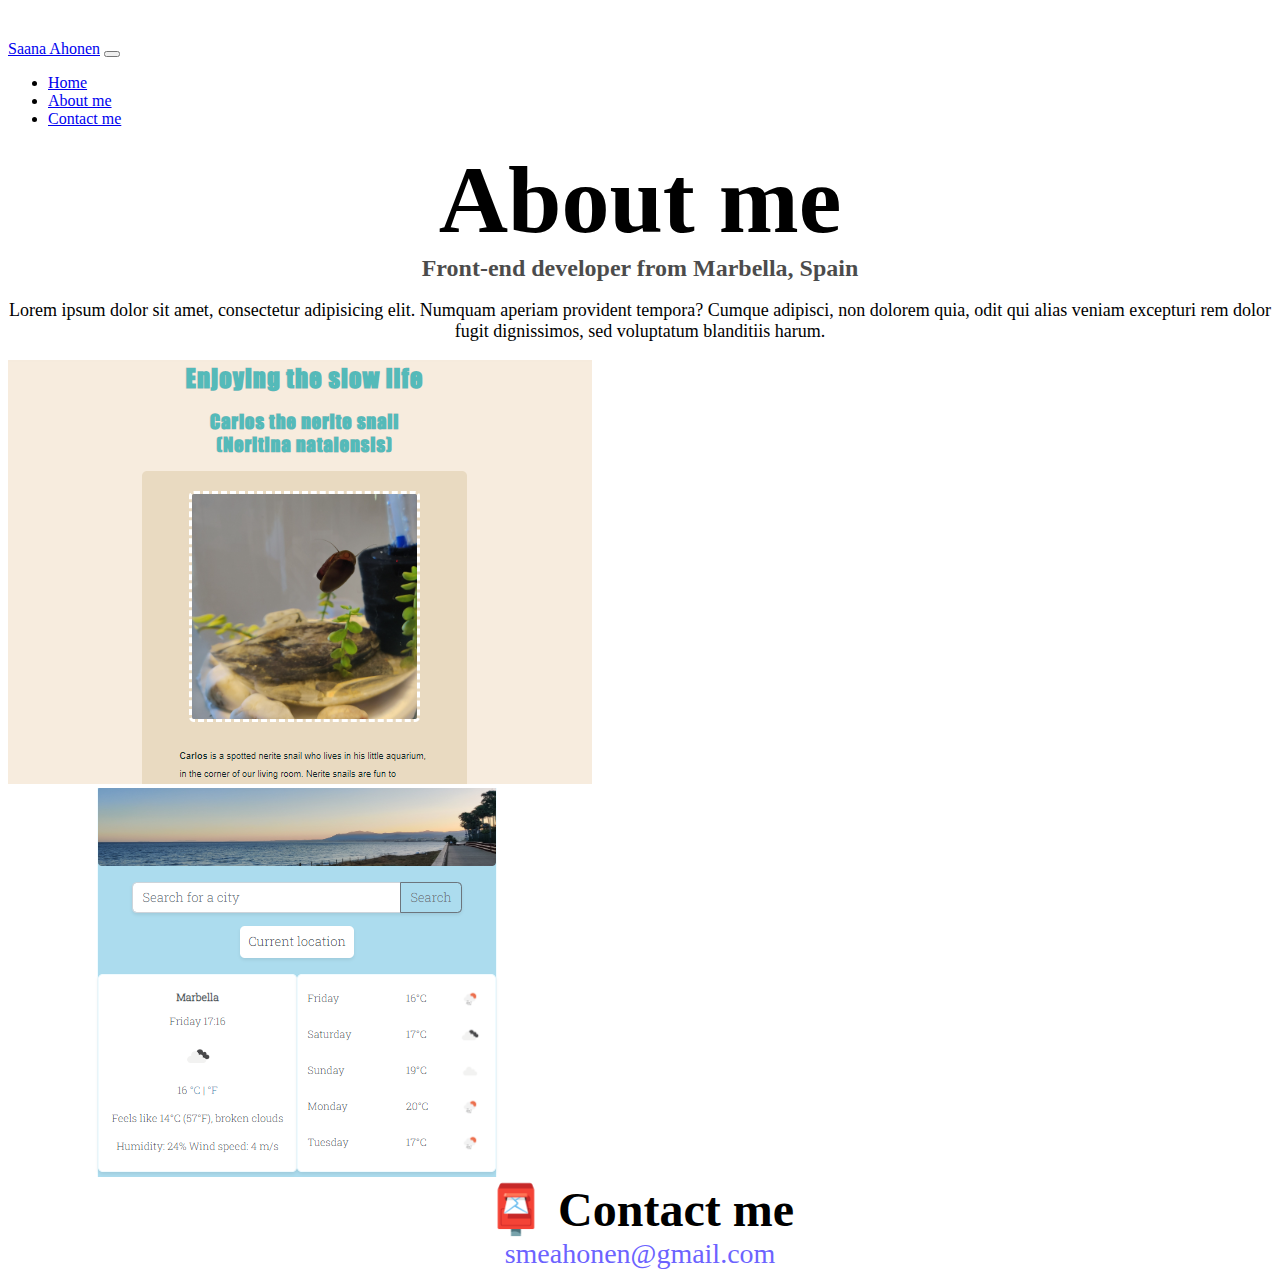
==== about.html @ 7b7fdadc "Added images, descriptions and links to projects" ====
<!DOCTYPE html>
<html lang="en">
  <head>
    <meta charset="UTF-8" />
    <meta http-equiv="X-UA-Compatible" content="IE=edge" />
    <meta name="viewport" content="width=device-width, initial-scale=1.0" />
    <!-- CSS only -->
    <link
      href="https://cdn.jsdelivr.net/npm/bootstrap@5.2.2/dist/css/bootstrap.min.css"
      rel="stylesheet"
      integrity="sha384-Zenh87qX5JnK2Jl0vWa8Ck2rdkQ2Bzep5IDxbcnCeuOxjzrPF/et3URy9Bv1WTRi"
      crossorigin="anonymous"
    />
    <link rel="stylesheet" href="style.css" />
    <!-- JavaScript Bundle with Popper -->
    <script
      src="https://cdn.jsdelivr.net/npm/bootstrap@5.2.2/dist/js/bootstrap.bundle.min.js"
      integrity="sha384-OERcA2EqjJCMA+/3y+gxIOqMEjwtxJY7qPCqsdltbNJuaOe923+mo//f6V8Qbsw3"
      crossorigin="anonymous"
    ></script>
    <title>About Saana Ahonen</title>
  </head>
  <body>
    <nav class="navbar navbar-expand-lg bg-light fixed-top">
      <div class="container-fluid">
        <a class="navbar-brand" href="index.html">Saana Ahonen</a>
        <button
          class="navbar-toggler"
          type="button"
          data-bs-toggle="collapse"
          data-bs-target="#navbarNav"
          aria-controls="navbarNav"
          aria-expanded="false"
          aria-label="Toggle navigation"
        >
          <span class="navbar-toggler-icon"></span>
        </button>
        <div class="collapse navbar-collapse" id="navbarNav">
          <ul class="navbar-nav">
            <li class="nav-item">
              <a class="nav-link active" aria-current="page" href="index.html"
                >Home</a
              >
            </li>
            <li class="nav-item">
              <a class="nav-link" href="about.html">About me</a>
            </li>
            <li class="nav-item">
              <a class="nav-link" href="about.html#contact">Contact me</a>
            </li>
          </ul>
        </div>
      </div>
    </nav>
    <div class="pt-5">
      <h1>About me</h1>
      <h3>Front-end developer from Marbella, Spain</h3>
      <p class="m-5" id="about-info">
        Lorem ipsum dolor sit amet, consectetur adipisicing elit. Numquam
        aperiam provident tempora? Cumque adipisci, non dolorem quia, odit qui
        alias veniam excepturi rem dolor fugit dignissimos, sed voluptatum
        blanditiis harum.
      </p>
    </div>
    <div class="container">
      <div class="row">
        <div class="col-md-6 mb-5">
          <img
            src="images/carlos.png"
            class="img-fluid p-2 shadow rounded"
            alt=""
          />
        </div>
        <div class="col-md-6 mb-5">
          <img
            src="images/weather.png"
            class="img-fluid p-2 shadow rounded"
            alt=""
          />
        </div>
        
        </div>
      </div>
    </div>

    <div id="contact" class="mb-5">
      <h2>📮 Contact me</h2>
      <a href="mailto:smeahonen@gmail.com" class="email-link">
        smeahonen@gmail.com
      </a>
    </div>
  </body>
</html>
---- style.css ----
:root {
  --primary-color: #6c63ff;
  --secondary-color: #f5f2fe;
  --box-shadow: 0 5px 10px rgba(0, 0, 0, 0.3);
}
body {
  margin-top: 40px;
}

h1,
h2,
h3 {
  text-align: center;
  margin: 0;
}

h1 {
  font-size: 96px;
}

h2 {
  font-size: 48px;
}

h3 {
  font-size: 24px;
  opacity: 0.7;
}

.navigation-links {
  display: flex;
  margin-top: 40px;
  justify-content: center;
}

.navigation-links a {
  margin: 20px;
  border-radius: 4px;
  padding: 20px 15px;
  text-decoration: none;
  text-transform: capitalize;
}

.contact-link {
  background: var(--primary-color);
  box-shadow: var(--box-shadow);
  color: white;
}

.about-link {
  color: var(--primary-color);
  border: 1px solid var(--primary-color);
}
.launch-link {
  margin: 30px 0px;
  border-radius: 4px;
  padding: 20px 15px;
  text-decoration: none;
  text-transform: capitalize;
}
.app-h2 {
  text-align: left;
  margin-bottom: 20px;
}
#about-info {
  text-align: center;
  font-size: 18px;
}

.email-link {
  display: flex;
  justify-content: center;
  color: var(--primary-color);
  font-size: 28px;
  text-decoration: none;
}

.email-link:hover {
  text-decoration: underline;
}
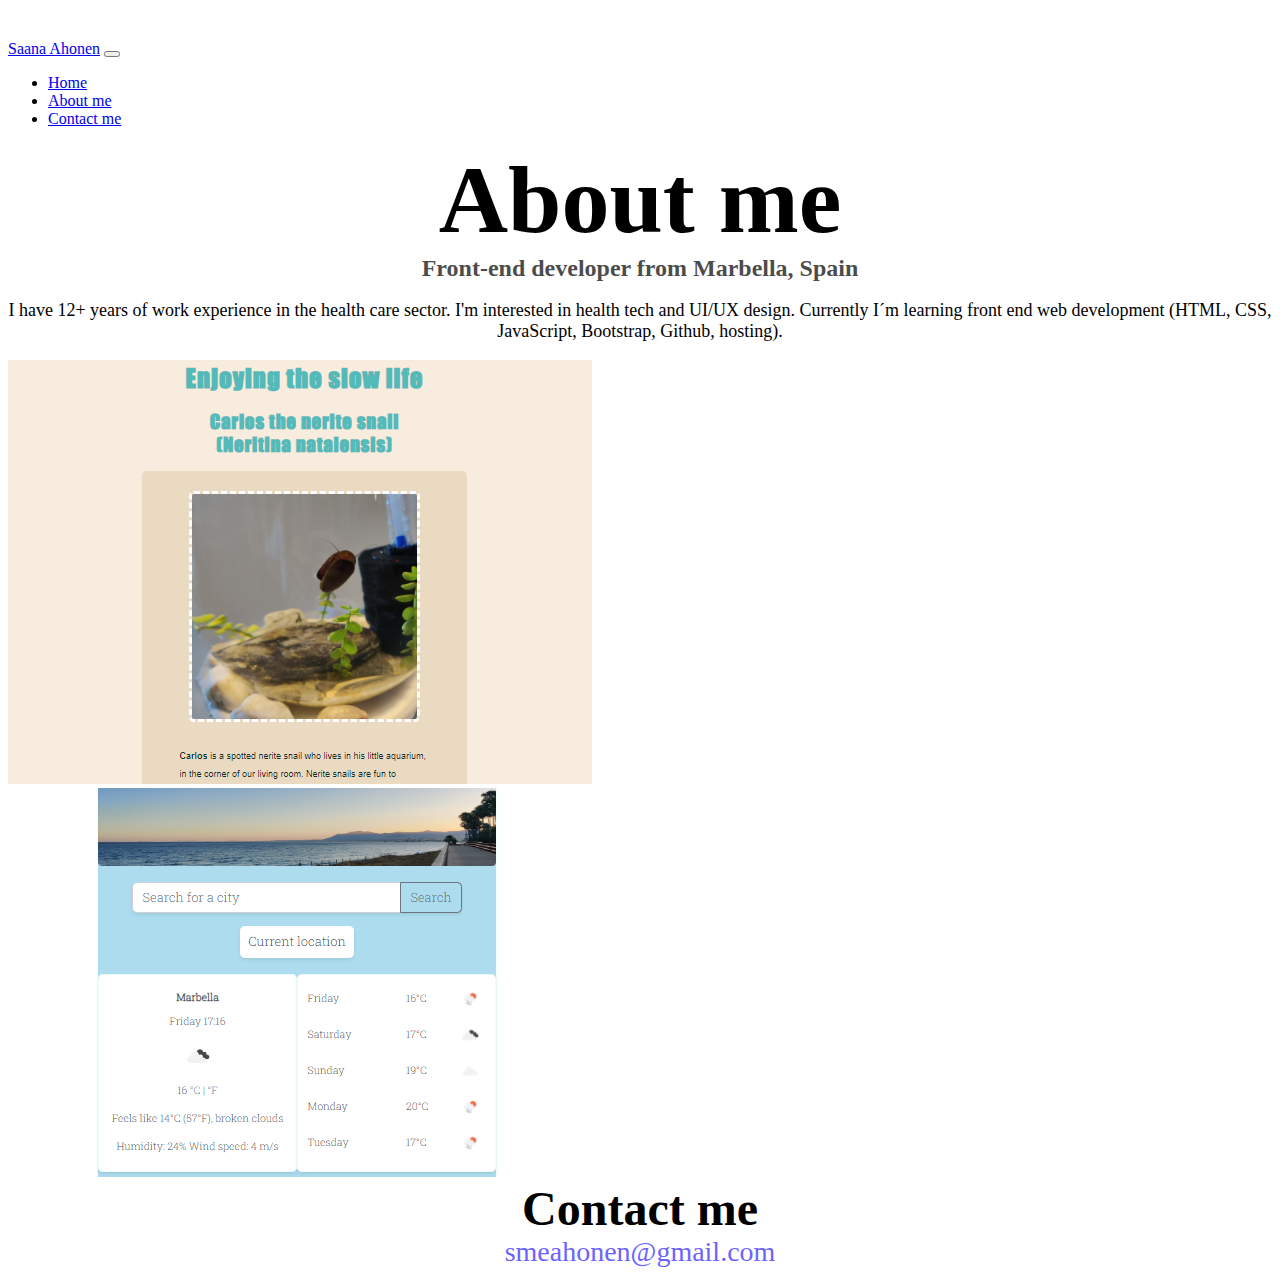
==== commit 90309e1a: "Updated index.html and about.html" ====
--- a/about.html
+++ b/about.html
@@ -56,11 +56,7 @@
       <h1>About me</h1>
       <h3>Front-end developer from Marbella, Spain</h3>
       <p class="m-5" id="about-info">
-        Lorem ipsum dolor sit amet, consectetur adipisicing elit. Numquam
-        aperiam provident tempora? Cumque adipisci, non dolorem quia, odit qui
-        alias veniam excepturi rem dolor fugit dignissimos, sed voluptatum
-        blanditiis harum.
-      </p>
+        I have 12+ years of work experience in the health care sector. I'm interested in health tech and UI/UX design. Currently I´m learning front end web development (HTML, CSS, JavaScript, Bootstrap, Github, hosting). </p>
     </div>
     <div class="container">
       <div class="row">
@@ -84,7 +80,7 @@
     </div>
 
     <div id="contact" class="mb-5">
-      <h2>📮 Contact me</h2>
+      <h2>Contact me</h2>
       <a href="mailto:smeahonen@gmail.com" class="email-link">
         smeahonen@gmail.com
       </a>
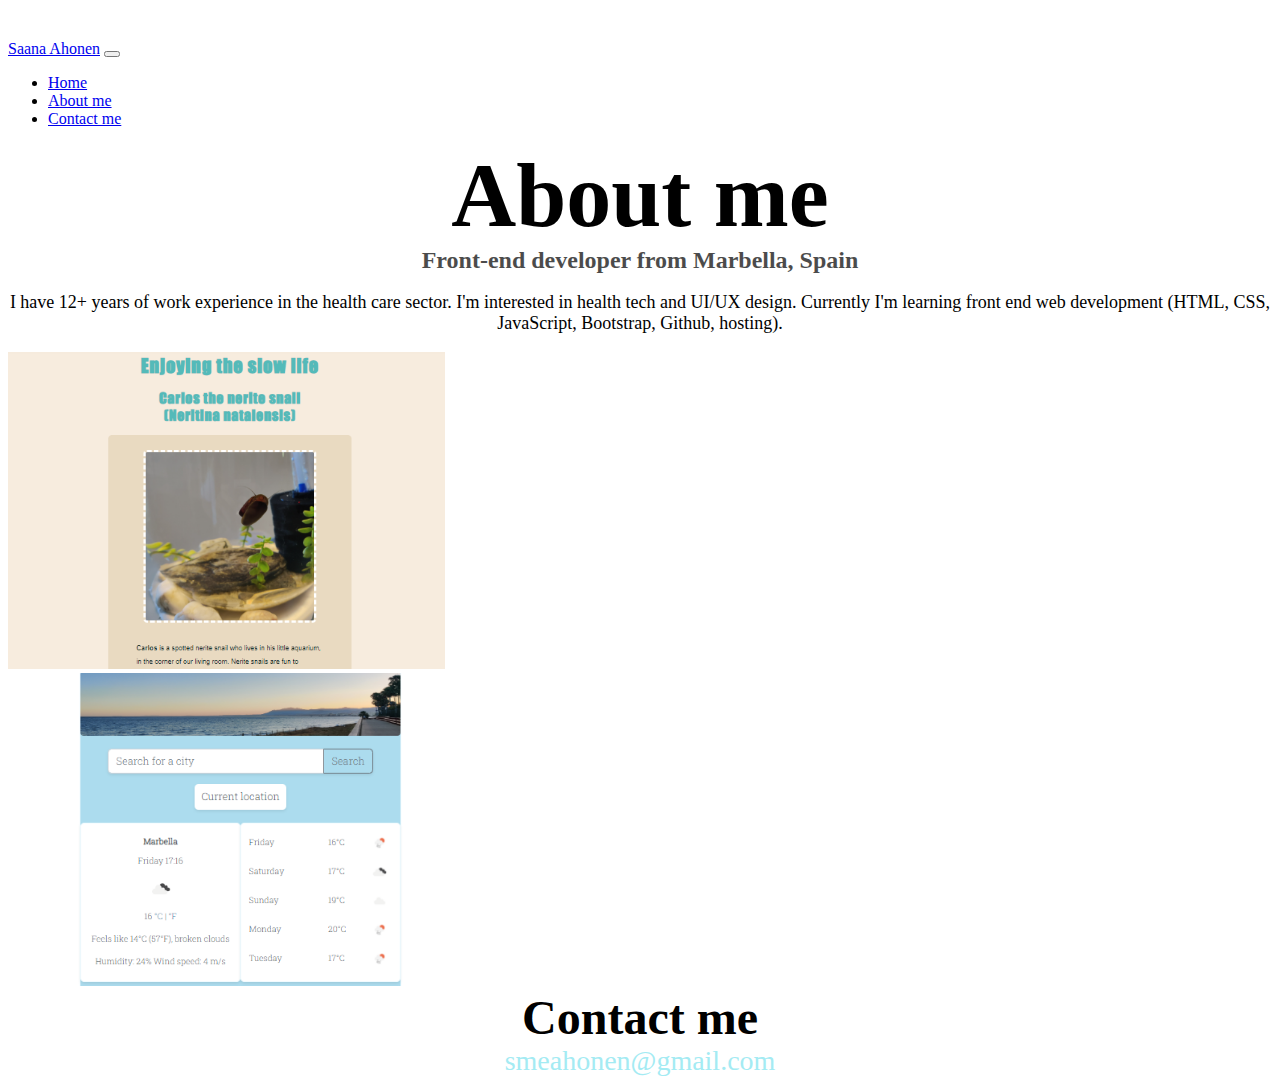
==== commit f246b526: "Added screenshot carousel on about me page, fixed typos in text" ====
--- a/about.html
+++ b/about.html
@@ -4,7 +4,7 @@
     <meta charset="UTF-8" />
     <meta http-equiv="X-UA-Compatible" content="IE=edge" />
     <meta name="viewport" content="width=device-width, initial-scale=1.0" />
-    <!-- CSS only -->
+
     <link
       href="https://cdn.jsdelivr.net/npm/bootstrap@5.2.2/dist/css/bootstrap.min.css"
       rel="stylesheet"
@@ -12,7 +12,7 @@
       crossorigin="anonymous"
     />
     <link rel="stylesheet" href="style.css" />
-    <!-- JavaScript Bundle with Popper -->
+
     <script
       src="https://cdn.jsdelivr.net/npm/bootstrap@5.2.2/dist/js/bootstrap.bundle.min.js"
       integrity="sha384-OERcA2EqjJCMA+/3y+gxIOqMEjwtxJY7qPCqsdltbNJuaOe923+mo//f6V8Qbsw3"
@@ -56,30 +56,37 @@
       <h1>About me</h1>
       <h3>Front-end developer from Marbella, Spain</h3>
       <p class="m-5" id="about-info">
-        I have 12+ years of work experience in the health care sector. I'm interested in health tech and UI/UX design. Currently I´m learning front end web development (HTML, CSS, JavaScript, Bootstrap, Github, hosting). </p>
+        I have 12+ years of work experience in the health care sector. I'm
+        interested in health tech and UI/UX design. Currently I'm learning front
+        end web development (HTML, CSS, JavaScript, Bootstrap, Github, hosting).
+      </p>
     </div>
     <div class="container">
-      <div class="row">
-        <div class="col-md-6 mb-5">
-          <img
-            src="images/carlos.png"
-            class="img-fluid p-2 shadow rounded"
-            alt=""
-          />
-        </div>
-        <div class="col-md-6 mb-5">
-          <img
-            src="images/weather.png"
-            class="img-fluid p-2 shadow rounded"
-            alt=""
-          />
-        </div>
-        
+      <div
+        id="carouselExampleSlidesOnly"
+        class="carousel slide carousel-fade"
+        data-bs-ride="carousel"
+      >
+        <div class="carousel-inner">
+          <div class="carousel-item active">
+            <img
+              src="/images/carlos.png"
+              class="d-block w-100 carousel-image img-thumbnail shadow mx-auto"
+              alt="carlos"
+            />
+          </div>
+          <div class="carousel-item">
+            <img
+              src="/images/weather.png"
+              class="d-block w-100 carousel-image img-thumbnail shadow mx-auto"
+              alt="weather"
+            />
+          </div>
         </div>
       </div>
     </div>
 
-    <div id="contact" class="mb-5">
+    <div id="contact" class="m-5">
       <h2>Contact me</h2>
       <a href="mailto:smeahonen@gmail.com" class="email-link">
         smeahonen@gmail.com
--- a/style.css
+++ b/style.css
@@ -1,7 +1,7 @@
 :root {
-  --primary-color: #6c63ff;
-  --secondary-color: #f5f2fe;
-  --box-shadow: 0 5px 10px rgba(0, 0, 0, 0.3);
+  --primary-color: #aaaaaa;
+  --secondary-color: #a4ebf3;
+  --box-shadow: 0 5px 10px rgba(0, 0, 0, 0.2);
 }
 body {
   margin-top: 40px;
@@ -15,7 +15,7 @@
 }
 
 h1 {
-  font-size: 96px;
+  font-size: 90px;
 }
 
 h2 {
@@ -45,12 +45,9 @@
   background: var(--primary-color);
   box-shadow: var(--box-shadow);
   color: white;
+  transition: ease-in-out 200ms all;
 }
 
-.about-link {
-  color: var(--primary-color);
-  border: 1px solid var(--primary-color);
-}
 .launch-link {
   margin: 30px 0px;
   border-radius: 4px;
@@ -70,11 +67,21 @@
 .email-link {
   display: flex;
   justify-content: center;
-  color: var(--primary-color);
+  color: var(--secondary-color);
   font-size: 28px;
   text-decoration: none;
+  transition: ease-in 100ms all;
 }
 
 .email-link:hover {
   text-decoration: underline;
+  color: var(--primary-color);
 }
+.contact-link:hover {
+  background-color: var(--secondary-color);
+  color: var(--primary-color);
+}
+.carousel-image {
+  max-width: 456px;
+  max-height: 317px;
+}
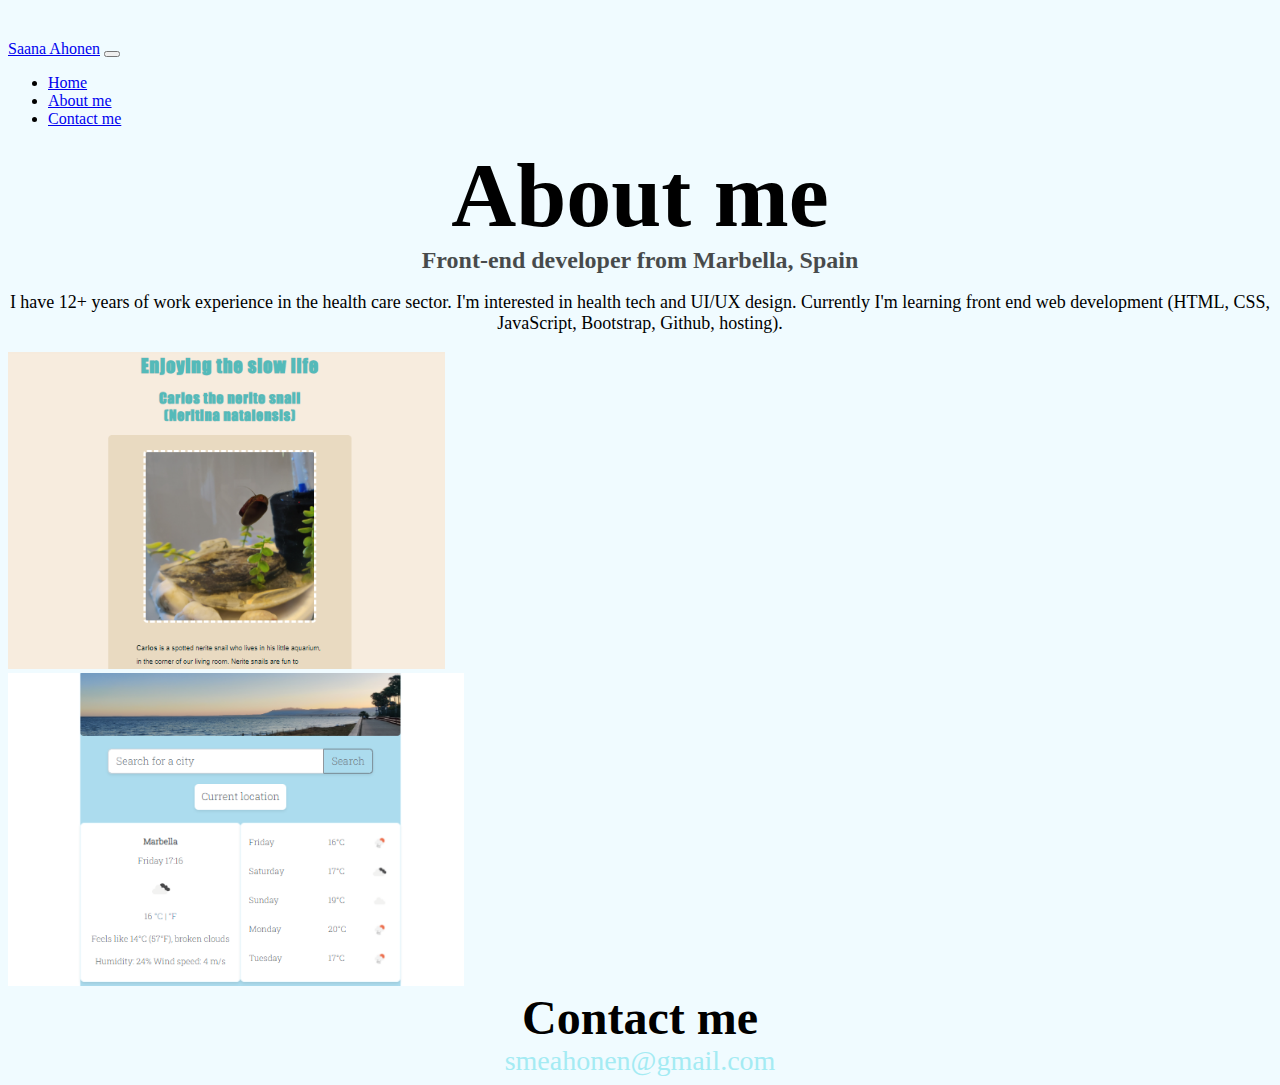
==== commit cb61b061: "Cahnged background color and navbar background color" ====
--- a/about.html
+++ b/about.html
@@ -21,7 +21,7 @@
     <title>About Saana Ahonen</title>
   </head>
   <body>
-    <nav class="navbar navbar-expand-lg bg-light fixed-top">
+    <nav class="navbar navbar-expand-lg fixed-top style="background-color: #e3f2fd;">
       <div class="container-fluid">
         <a class="navbar-brand" href="index.html">Saana Ahonen</a>
         <button
--- a/style.css
+++ b/style.css
@@ -5,6 +5,7 @@
 }
 body {
   margin-top: 40px;
+  background-color: #f0fbff;
 }
 
 h1,
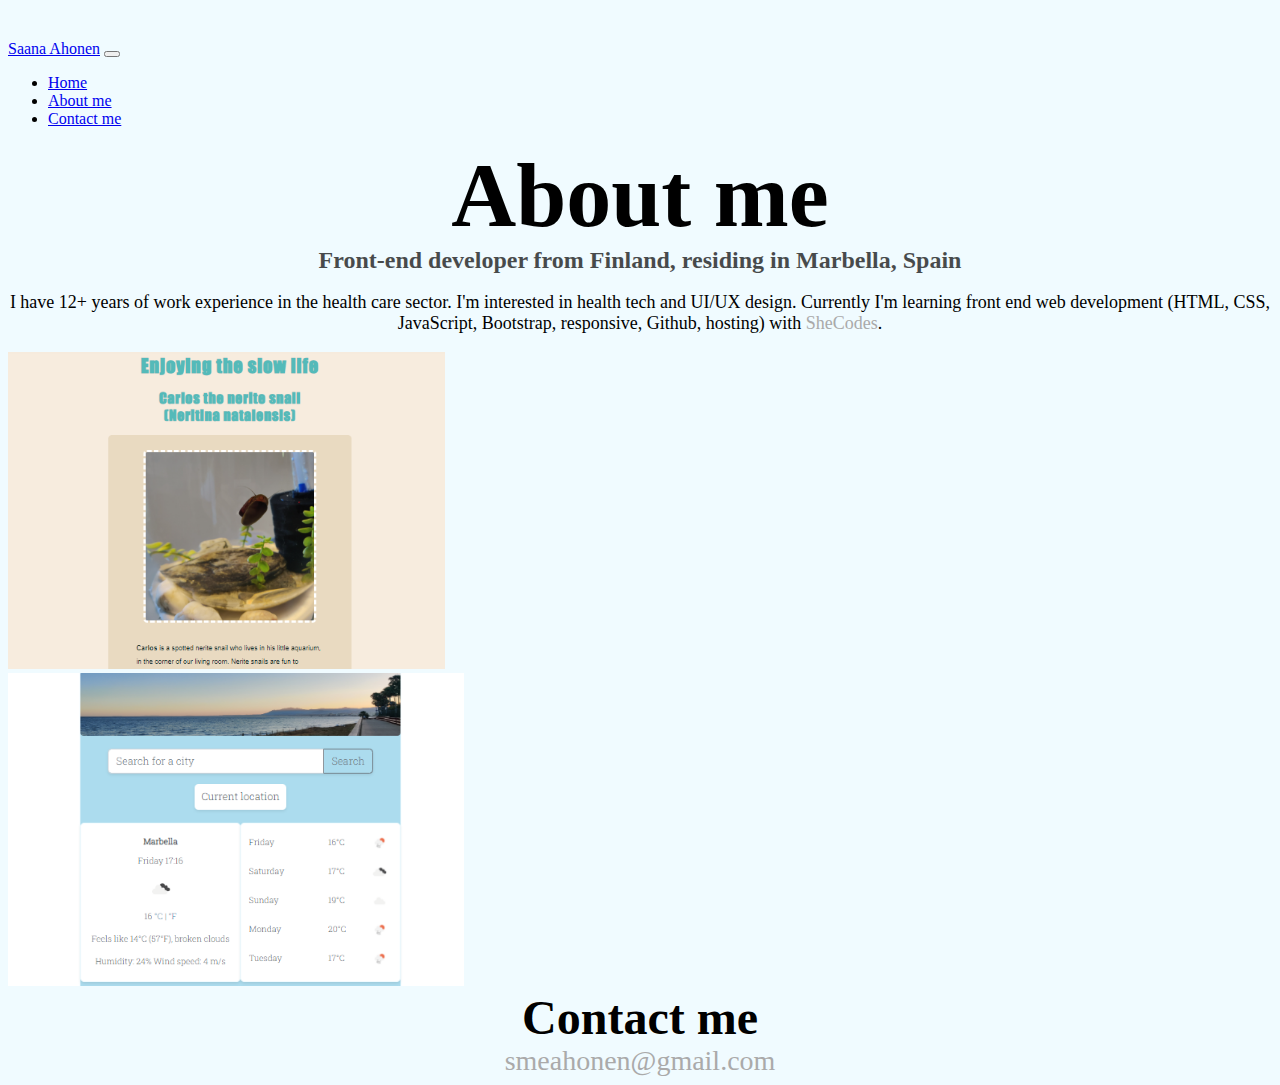
==== commit 7ad3f8af: "Added SEO friendly features" ====
--- a/about.html
+++ b/about.html
@@ -4,6 +4,7 @@
     <meta charset="UTF-8" />
     <meta http-equiv="X-UA-Compatible" content="IE=edge" />
     <meta name="viewport" content="width=device-width, initial-scale=1.0" />
+    <meta name="description" content="Learn more about front end developer Saana Ahonen. You can contact her by email.">
 
     <link
       href="https://cdn.jsdelivr.net/npm/bootstrap@5.2.2/dist/css/bootstrap.min.css"
@@ -18,7 +19,7 @@
       integrity="sha384-OERcA2EqjJCMA+/3y+gxIOqMEjwtxJY7qPCqsdltbNJuaOe923+mo//f6V8Qbsw3"
       crossorigin="anonymous"
     ></script>
-    <title>About Saana Ahonen</title>
+    <title>About me: Front end developer Saana Ahonen</title>
   </head>
   <body>
     <nav class="navbar navbar-expand-lg fixed-top style="background-color: #e3f2fd;">
@@ -54,11 +55,12 @@
     </nav>
     <div class="pt-5">
       <h1>About me</h1>
-      <h3>Front-end developer from Marbella, Spain</h3>
+      <h3>Front-end developer from Finland, residing in Marbella, Spain</h3>
       <p class="m-5" id="about-info">
         I have 12+ years of work experience in the health care sector. I'm
         interested in health tech and UI/UX design. Currently I'm learning front
-        end web development (HTML, CSS, JavaScript, Bootstrap, Github, hosting).
+        end web development (HTML, CSS, JavaScript, Bootstrap, responsive, Github, hosting) with 
+        <a href="https://www.shecodes.io/" target="_blank" title="Shecodes coding workshops" class="shecodes-link">SheCodes</a>.
       </p>
     </div>
     <div class="container">
@@ -72,14 +74,14 @@
             <img
               src="/images/carlos.png"
               class="d-block w-100 carousel-image img-thumbnail shadow mx-auto"
-              alt="carlos"
+              alt="carlos the snail landing page screenshot"
             />
           </div>
           <div class="carousel-item">
             <img
               src="/images/weather.png"
               class="d-block w-100 carousel-image img-thumbnail shadow mx-auto"
-              alt="weather"
+              alt="weather app screenshot"
             />
           </div>
         </div>
@@ -88,7 +90,7 @@
 
     <div id="contact" class="m-5">
       <h2>Contact me</h2>
-      <a href="mailto:smeahonen@gmail.com" class="email-link">
+      <a href="mailto:smeahonen@gmail.com" class="email-link" title="Contact Saana by email">
         smeahonen@gmail.com
       </a>
     </div>
--- a/style.css
+++ b/style.css
@@ -1,11 +1,13 @@
 :root {
+  --background-color: #f0fbff;
   --primary-color: #aaaaaa;
   --secondary-color: #a4ebf3;
   --box-shadow: 0 5px 10px rgba(0, 0, 0, 0.2);
+  --link-color: #314749;
 }
 body {
   margin-top: 40px;
-  background-color: #f0fbff;
+  background-color: var(--background-color);
 }
 
 h1,
@@ -68,15 +70,20 @@
 .email-link {
   display: flex;
   justify-content: center;
-  color: var(--secondary-color);
+  color: var(--primary-color);
   font-size: 28px;
   text-decoration: none;
   transition: ease-in 100ms all;
 }
+.shecodes-link {
+  text-decoration: none;
+  color: var(--primary-color);
+}
 
-.email-link:hover {
+.email-link:hover,
+.shecodes-link:hover {
   text-decoration: underline;
-  color: var(--primary-color);
+  color: var(--link-color);
 }
 .contact-link:hover {
   background-color: var(--secondary-color);
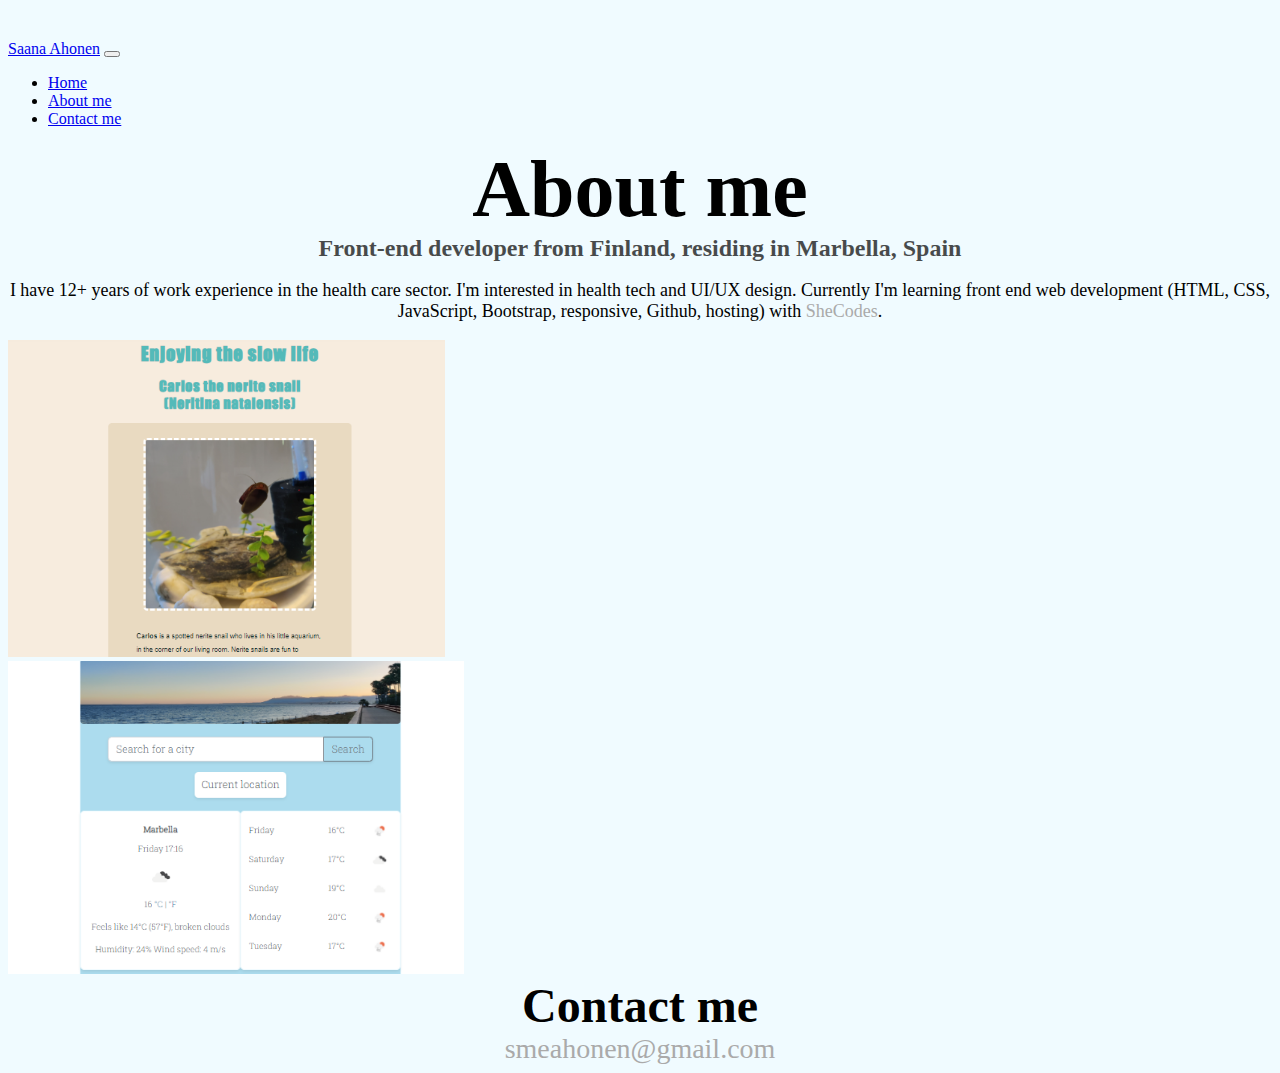
==== commit e46cb09b: "Updated link paths" ====
--- a/about.html
+++ b/about.html
@@ -4,7 +4,10 @@
     <meta charset="UTF-8" />
     <meta http-equiv="X-UA-Compatible" content="IE=edge" />
     <meta name="viewport" content="width=device-width, initial-scale=1.0" />
-    <meta name="description" content="Learn more about front end developer Saana Ahonen. You can contact her by email.">
+    <meta
+      name="description"
+      content="Learn more about front end developer Saana Ahonen. You can contact her by email."
+    />
 
     <link
       href="https://cdn.jsdelivr.net/npm/bootstrap@5.2.2/dist/css/bootstrap.min.css"
@@ -22,9 +25,9 @@
     <title>About me: Front end developer Saana Ahonen</title>
   </head>
   <body>
-    <nav class="navbar navbar-expand-lg fixed-top style="background-color: #e3f2fd;">
+    <nav class="navbar navbar-expand-lg fixed-top bg-light">
       <div class="container-fluid">
-        <a class="navbar-brand" href="index.html">Saana Ahonen</a>
+        <a class="navbar-brand" href="/">Saana Ahonen</a>
         <button
           class="navbar-toggler"
           type="button"
@@ -39,15 +42,13 @@
         <div class="collapse navbar-collapse" id="navbarNav">
           <ul class="navbar-nav">
             <li class="nav-item">
-              <a class="nav-link active" aria-current="page" href="index.html"
-                >Home</a
-              >
+              <a class="nav-link active" aria-current="page" href="/">Home</a>
             </li>
             <li class="nav-item">
-              <a class="nav-link" href="about.html">About me</a>
+              <a class="nav-link" href="/about.html">About me</a>
             </li>
             <li class="nav-item">
-              <a class="nav-link" href="about.html#contact">Contact me</a>
+              <a class="nav-link" href="/about.html#contact">Contact me</a>
             </li>
           </ul>
         </div>
@@ -59,8 +60,15 @@
       <p class="m-5" id="about-info">
         I have 12+ years of work experience in the health care sector. I'm
         interested in health tech and UI/UX design. Currently I'm learning front
-        end web development (HTML, CSS, JavaScript, Bootstrap, responsive, Github, hosting) with 
-        <a href="https://www.shecodes.io/" target="_blank" title="Shecodes coding workshops" class="shecodes-link">SheCodes</a>.
+        end web development (HTML, CSS, JavaScript, Bootstrap, responsive,
+        Github, hosting) with
+        <a
+          href="https://www.shecodes.io/"
+          target="_blank"
+          title="Shecodes coding workshops"
+          class="shecodes-link"
+          >SheCodes</a
+        >.
       </p>
     </div>
     <div class="container">
@@ -90,7 +98,11 @@
 
     <div id="contact" class="m-5">
       <h2>Contact me</h2>
-      <a href="mailto:smeahonen@gmail.com" class="email-link" title="Contact Saana by email">
+      <a
+        href="mailto:smeahonen@gmail.com"
+        class="email-link"
+        title="Contact Saana by email"
+      >
         smeahonen@gmail.com
       </a>
     </div>
--- a/style.css
+++ b/style.css
@@ -18,7 +18,7 @@
 }
 
 h1 {
-  font-size: 90px;
+  font-size: 80px;
 }
 
 h2 {
@@ -93,3 +93,22 @@
   max-width: 456px;
   max-height: 317px;
 }
+
+@media (max-width: 992px) {
+  h1,
+  h2,
+  .email-link {
+    font-size: 24px;
+  }
+  h3 {
+    font-size: 20px;
+  }
+  .app-h2,
+  p {
+    text-align: center;
+  }
+  .launch-link {
+    display: flex;
+    justify-content: center;
+  }
+}
